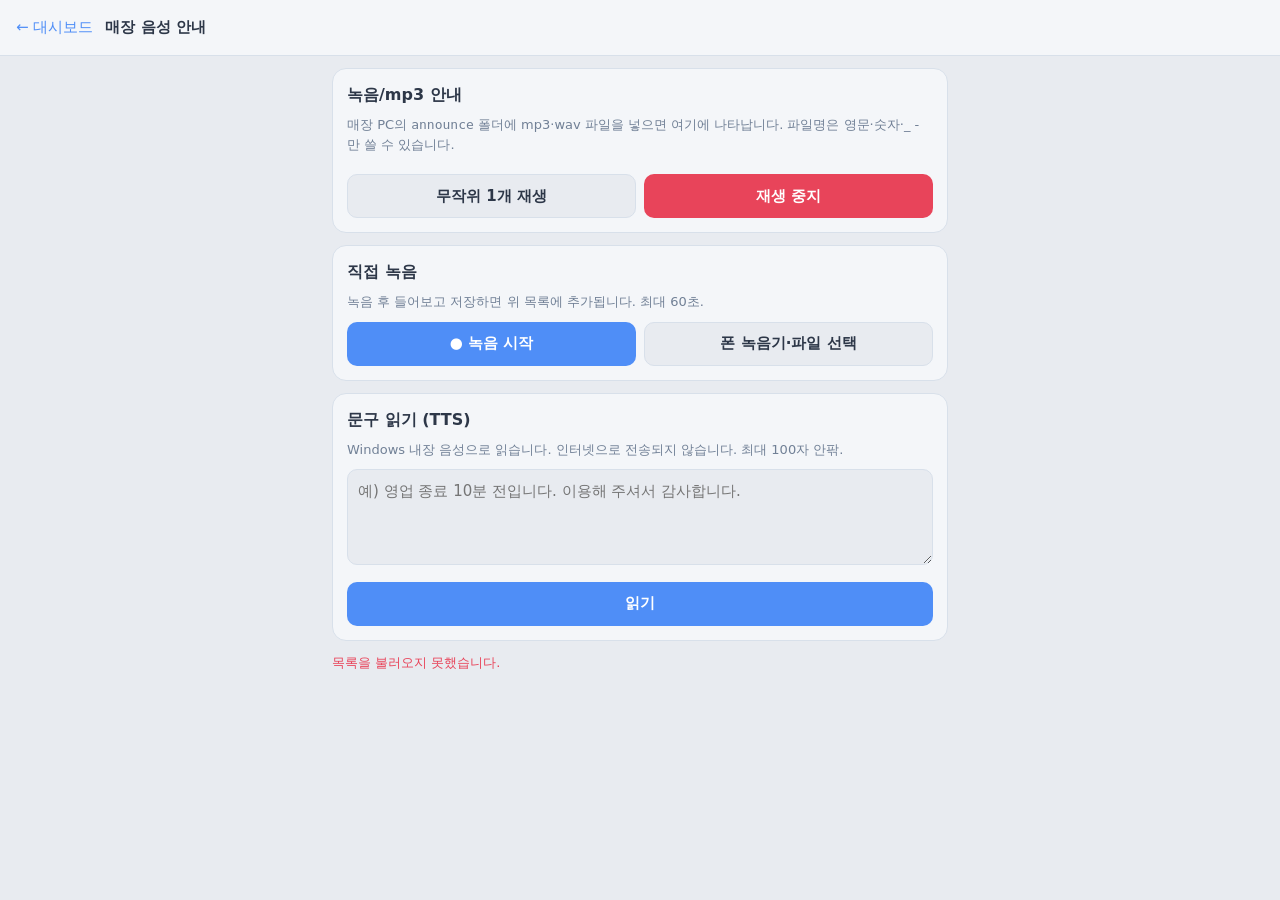
==== dashboard/announce.html @ 156df457 "feat(dashboard): 매장 음성 안내(mp3/TTS/녹음)와 모바일 헤더 반응형 보강 - /announce: announce\ 의 mp3/wav 택1·무작위 재생, 오프라" ====
<!DOCTYPE html>
<html lang="ko">
<head>
<meta charset="utf-8">
<meta name="viewport" content="width=device-width, initial-scale=1.0">
<title>매장 음성 안내</title>
<style>
/* 모바일 우선 단일 열. 점주가 폰으로 여는 화면이라 버튼은 44px 이상, 별도 프레임워크 없음. */
:root{--bg:#e8ebf0;--card:#f4f6f9;--text:#2d3748;--muted:#718096;--accent:#4f8ef7;--red:#e8445a;--border:#d8e0ea}
@media(prefers-color-scheme:dark){:root{--bg:#1c2028;--card:#262b36;--text:#e2e8f0;--muted:#8a94a6;--border:#394152}}
*{box-sizing:border-box}
body{margin:0;background:var(--bg);color:var(--text);font:15px/1.5 'Noto Sans KR',system-ui,sans-serif}
header{display:flex;align-items:center;gap:12px;padding:0 16px;height:56px;background:var(--card);position:sticky;top:0;border-bottom:1px solid var(--border)}
header a{color:var(--accent);text-decoration:none}
main{max-width:640px;margin:0 auto;padding:12px}
section{background:var(--card);border:1px solid var(--border);border-radius:14px;padding:14px;margin-bottom:12px}
h2{margin:0 0 8px;font-size:16px}
p.hint{margin:0 0 10px;color:var(--muted);font-size:13px}
button{min-height:44px;padding:0 16px;border:0;border-radius:10px;background:var(--accent);color:#fff;font:inherit;font-weight:700;cursor:pointer}
button.sub{background:var(--bg);color:var(--text);border:1px solid var(--border)}
button.stop{background:var(--red)}
button:disabled{opacity:.5}
.filebtn{display:flex;align-items:center;justify-content:center;min-height:44px;padding:0 16px;border-radius:10px;font-weight:700;cursor:pointer;background:var(--bg);color:var(--text);border:1px solid var(--border)}
.clip{display:flex;gap:6px}.clip button:first-child{flex:1;min-width:0}.clip .del{flex:0 0 44px;padding:0;background:var(--bg);color:var(--red);border:1px solid var(--border)}
.clips{display:grid;grid-template-columns:1fr;gap:8px}
.clips button{text-align:left;overflow:hidden;text-overflow:ellipsis;white-space:nowrap}
.row{display:flex;gap:8px;flex-wrap:wrap}
.row>*{flex:1 1 140px}
textarea{width:100%;min-height:96px;padding:10px;border:1px solid var(--border);border-radius:10px;background:var(--bg);color:var(--text);font:inherit;resize:vertical}
#status{min-height:1.5em;font-size:13px;color:var(--muted)}
#status.err{color:var(--red)}
@media(min-width:520px){.clips{grid-template-columns:1fr 1fr}}
</style>
</head>
<body>
<header><a href="/">← 대시보드</a><strong>매장 음성 안내</strong></header>
<main>
  <section>
    <h2>녹음/mp3 안내</h2>
    <p class="hint">매장 PC의 <code>announce</code> 폴더에 mp3·wav 파일을 넣으면 여기에 나타납니다. 파일명은 영문·숫자·_ - 만 쓸 수 있습니다.</p>
    <div class="clips" id="clips"></div>
    <div class="row" style="margin-top:10px">
      <button class="sub" id="random" type="button">무작위 1개 재생</button>
      <button class="stop" id="stop" type="button">재생 중지</button>
    </div>
  </section>
  <section>
    <h2>직접 녹음</h2>
    <p class="hint" id="rec-hint">녹음 후 들어보고 저장하면 위 목록에 추가됩니다. 최대 60초.</p>
    <div class="row">
      <button id="rec" type="button">● 녹음 시작</button>
      <label class="filebtn sub">폰 녹음기·파일 선택<input id="recfile" type="file" accept="audio/*" capture hidden></label>
    </div>
    <div id="recbox" hidden style="margin-top:10px">
      <audio id="preview" controls style="width:100%"></audio>
      <input id="recname" maxlength="40" placeholder="이름 (영문·숫자·_ -)" style="width:100%;margin:8px 0;min-height:44px;padding:0 10px;border:1px solid var(--border);border-radius:10px;background:var(--bg);color:var(--text);font:inherit">
      <div class="row"><button id="recsave" type="button">저장</button><button class="sub" id="recdrop" type="button">버리기</button></div>
    </div>
  </section>
  <section>
    <h2>문구 읽기 (TTS)</h2>
    <p class="hint">Windows 내장 음성으로 읽습니다. 인터넷으로 전송되지 않습니다. 최대 100자 안팎.</p>
    <textarea id="text" maxlength="100" placeholder="예) 영업 종료 10분 전입니다. 이용해 주셔서 감사합니다."></textarea>
    <div class="row" style="margin-top:10px"><button id="speak" type="button">읽기</button></div>
  </section>
  <div id="status" role="status"></div>
</main>
<script>
/* PIN 처리는 index.html 의 authFetch 와 같은 규칙: 서버가 403 을 줄 때만 묻고 sessionStorage 에 보관. */
let pin=sessionStorage.getItem('hunikPin')||'';
const $=id=>document.getElementById(id), st=$('status');
function say(msg,err){st.textContent=msg;st.className=err?'err':'';}
async function post(url,body,retried){
  const h={'Content-Type':'text/plain; charset=utf-8'}; if(pin)h['X-Hunik-Pin']=pin;
  const r=await fetch(url,{method:'POST',headers:h,body:body||''});
  if(r.status===403&&!retried){
    let e='';try{e=(await r.clone().json()).error}catch(_){}
    if(e==='pin_locked'){say('PIN 오류가 반복되어 이 기기는 10분간 잠겼습니다.',1);return r;}
    if(e==='pin_required'||e==='pin_wrong'){
      const p=prompt(e==='pin_wrong'?'PIN 이 틀렸습니다. 다시 입력하세요:':'음성 안내 재생에는 접근 PIN 이 필요합니다:');
      if(p===null)return r; pin=p.trim(); sessionStorage.setItem('hunikPin',pin); return post(url,body,true);
    }
  }
  return r;
}
const ERR={no_clips:'announce 폴더에 재생할 파일이 없습니다.',not_found:'파일을 찾을 수 없습니다.',bad_file:'허용되지 않는 파일입니다.',
  play_failed:'재생에 실패했습니다. 파일이 손상됐거나 오디오 장치가 없습니다.',tts_failed:'음성 합성에 실패했습니다. Windows 한국어 음성 설치를 확인하세요.',bad_text:'문구가 비었거나 너무 깁니다.'};
async function run(url,body,okMsg,btn){
  if(btn)btn.disabled=true; say('요청 중…');
  try{const r=await post(url,body);let j={};try{j=await r.json()}catch(_){}
    if(r.ok&&j.ok)say(okMsg(j));else say(ERR[j.error]||('실패 ('+r.status+')'),1);
  }catch(e){say('서버에 연결하지 못했습니다.',1)}
  if(btn)btn.disabled=false;
}
async function load(){
  try{const j=await (await fetch('/api/announce')).json(); const box=$('clips'); box.textContent='';
    if(!j.clips.length){box.textContent='등록된 파일이 없습니다.';return;}
    for(const f of j.clips){const w=document.createElement('div');w.className='clip';
      const b=document.createElement('button');b.type='button';b.textContent='▶ '+f;
      b.onclick=()=>run('/api/announce/play?file='+encodeURIComponent(f),'',()=>f+' 재생 중',b);
      const d=document.createElement('button');d.type='button';d.className='del';d.textContent='🗑';d.setAttribute('aria-label',f+' 삭제');
      d.onclick=async()=>{if(!confirm(f+' 을(를) 삭제할까요?'))return;await run('/api/announce/delete?file='+encodeURIComponent(f),'',()=>f+' 삭제함',d);load();};
      w.append(b,d);box.appendChild(w);}
  }catch(e){say('목록을 불러오지 못했습니다.',1)}
}
$('random').onclick=e=>run('/api/announce/play?file=random','',j=>j.file+' 재생 중',e.target);
$('stop').onclick=()=>run('/api/announce/stop','',()=>'중지했습니다');
$('speak').onclick=e=>{const t=$('text').value.trim(); if(!t){say('문구를 입력하세요.',1);return;} run('/api/announce/tts',t,()=>'읽는 중',e.target);};
/* ── 녹음 ───────────────────────────────────────────────────────────────────
   MediaRecorder 결과(webm/m4a)는 서버 MediaPlayer 가 못 읽을 수 있어, 브라우저에서 16kHz 모노 WAV 로
   바꿔 보냅니다. 서버에 ffmpeg 변환을 두지 않는 이유: 매장 PC 의존성을 늘리지 않고 변환 부하를 폰/브라우저에 둠. */
const REC_MAX_SEC=60, RATE=16000;
let rec=null,chunks=[],timer=null,wavBlob=null,previewUrl=null;
const canMic=!!(navigator.mediaDevices&&navigator.mediaDevices.getUserMedia&&window.MediaRecorder&&isSecureContext);
if(!canMic){$('rec').disabled=true;
  $('rec-hint').textContent='이 주소(http)에서는 브라우저가 마이크를 막습니다. 폰에서는 오른쪽 "폰 녹음기·파일 선택"으로 녹음하거나, 매장 PC의 localhost 에서 여세요.';}
async function toWav(blob){
  const ac=new (window.AudioContext||window.webkitAudioContext)();
  let src; try{src=await ac.decodeAudioData(await blob.arrayBuffer());}finally{ac.close();}
  if(src.duration>REC_MAX_SEC+1)throw Error('long');
  const oc=new OfflineAudioContext(1,Math.max(1,Math.ceil(src.duration*RATE)),RATE);
  const s=oc.createBufferSource();s.buffer=src;s.connect(oc.destination);s.start();
  const pcm=(await oc.startRendering()).getChannelData(0);
  const out=new DataView(new ArrayBuffer(44+pcm.length*2)),W=(o,t)=>{for(let i=0;i<t.length;i++)out.setUint8(o+i,t.charCodeAt(i))};
  W(0,'RIFF');out.setUint32(4,36+pcm.length*2,true);W(8,'WAVE');W(12,'fmt ');out.setUint32(16,16,true);out.setUint16(20,1,true);out.setUint16(22,1,true);
  out.setUint32(24,RATE,true);out.setUint32(28,RATE*2,true);out.setUint16(32,2,true);out.setUint16(34,16,true);W(36,'data');out.setUint32(40,pcm.length*2,true);
  for(let i=0;i<pcm.length;i++)out.setInt16(44+i*2,Math.max(-1,Math.min(1,pcm[i]))*0x7fff,true);
  return new Blob([out],{type:'audio/wav'});
}
function stamp(){const d=new Date(),p=n=>String(n).padStart(2,'0');return 'rec_'+d.getFullYear()+p(d.getMonth()+1)+p(d.getDate())+'_'+p(d.getHours())+p(d.getMinutes())+p(d.getSeconds());}
async function showTake(blob){
  try{wavBlob=await toWav(blob);}catch(e){say(e.message==='long'?'녹음이 '+REC_MAX_SEC+'초를 넘습니다.':'이 녹음 형식을 변환하지 못했습니다.',1);return;}
  if(previewUrl)URL.revokeObjectURL(previewUrl);previewUrl=URL.createObjectURL(wavBlob);
  $('preview').src=previewUrl;$('recname').value=stamp();$('recbox').hidden=false;say('들어보고 저장하세요.');
}
function stopRec(){clearInterval(timer);timer=null;if(rec&&rec.state!=='inactive')rec.stop();$('rec').textContent='● 녹음 시작';}
$('rec').onclick=async()=>{
  if(rec&&rec.state==='recording'){stopRec();return;}
  let stream;try{stream=await navigator.mediaDevices.getUserMedia({audio:true});}catch(e){say('마이크를 사용할 수 없습니다. 권한을 허용했는지 확인하세요.',1);return;}
  chunks=[];rec=new MediaRecorder(stream);
  rec.ondataavailable=e=>{if(e.data.size)chunks.push(e.data)};
  /* 마이크 표시등이 계속 켜져 있지 않도록 트랙을 반드시 멈춘다. */
  rec.onstop=()=>{stream.getTracks().forEach(t=>t.stop());showTake(new Blob(chunks,{type:rec.mimeType}));};
  rec.start();let sec=0;$('rec').textContent='■ 녹음 중지 (0초)';
  timer=setInterval(()=>{sec++;$('rec').textContent='■ 녹음 중지 ('+sec+'초)';if(sec>=REC_MAX_SEC)stopRec();},1000);
};
$('recfile').onchange=e=>{const f=e.target.files[0];e.target.value='';if(f)showTake(f);};
$('recdrop').onclick=()=>{wavBlob=null;$('recbox').hidden=true;$('preview').removeAttribute('src');say('');};
$('recsave').onclick=async e=>{
  const name=$('recname').value.trim();
  if(!/^[A-Za-z0-9_-]{1,40}$/.test(name)){say('이름은 영문·숫자·_ - 만 40자까지 쓸 수 있습니다.',1);return;}
  e.target.disabled=true;say('저장 중…');
  ERR.exists='같은 이름의 파일이 이미 있습니다. 다른 이름을 쓰세요.';ERR.too_large='녹음이 너무 큽니다.';ERR.bad_audio='올바른 오디오가 아닙니다.';ERR.bad_name='이름이 올바르지 않습니다.';ERR.incomplete='전송이 중간에 끊겼습니다. 다시 시도하세요.';
  try{const r=await post('/api/announce/upload?name='+encodeURIComponent(name),wavBlob);let j={};try{j=await r.json()}catch(_){}
    if(r.ok&&j.ok){say(j.file+' 저장됨');$('recdrop').click();say(j.file+' 저장됨');load();}else say(ERR[j.error]||('실패 ('+r.status+')'),1);
  }catch(_){say('서버에 연결하지 못했습니다.',1)}
  e.target.disabled=false;
};
load();
</script>
</body>
</html>
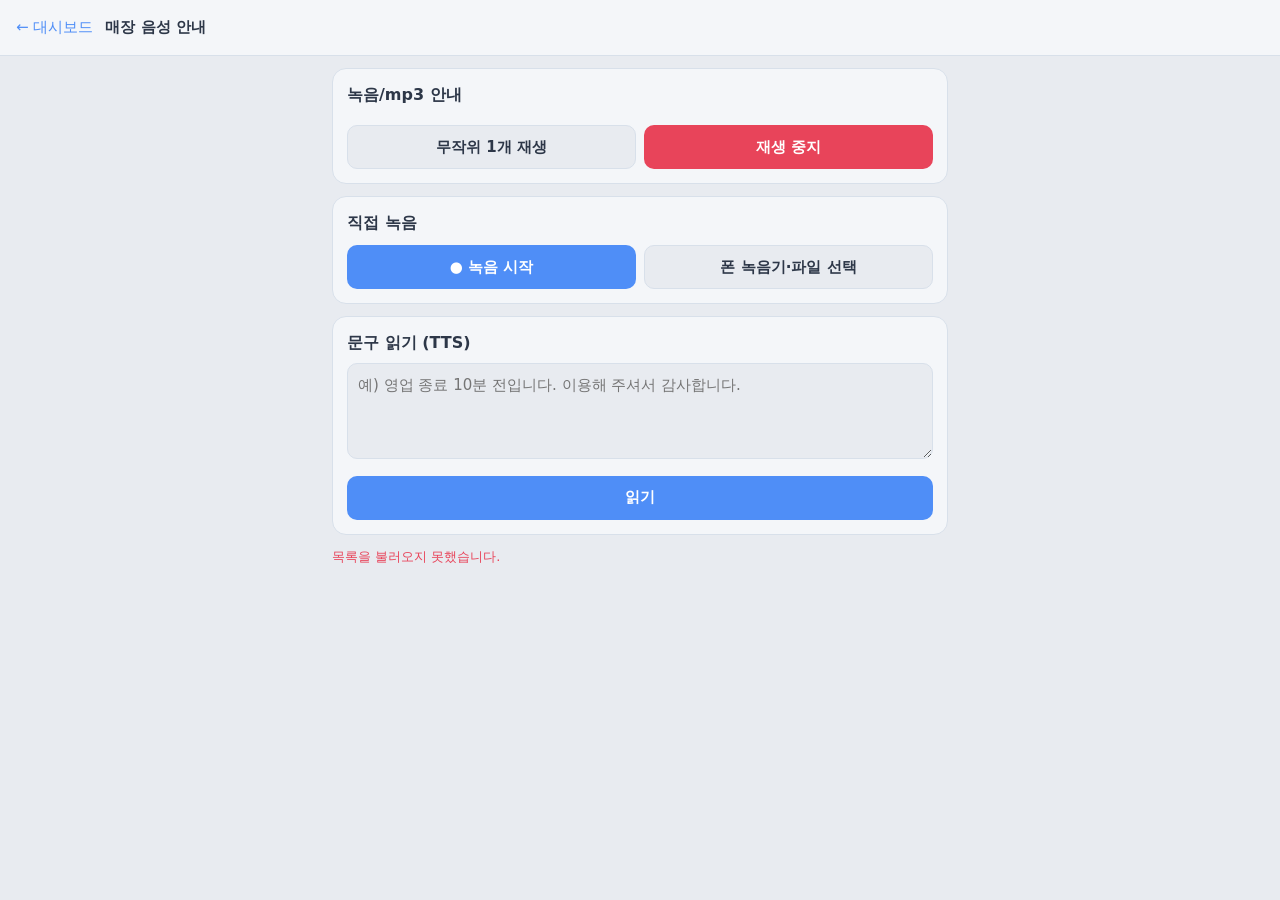
==== commit 4718e4b0: "대시보드 Apple 스타일 재디자인: Pretendard 로컬 번들, 설명·진행 문구 삭제 - dashboard/assets/theme.css: 기존 뉴모피즘 위에 덮어쓰는 공용 " ====
--- a/dashboard/announce.html
+++ b/dashboard/announce.html
@@ -30,14 +30,13 @@
 #status{min-height:1.5em;font-size:13px;color:var(--muted)}
 #status.err{color:var(--red)}
 @media(min-width:520px){.clips{grid-template-columns:1fr 1fr}}
-</style>
+</style><link rel="stylesheet" href="/assets/theme.css">
 </head>
 <body>
 <header><a href="/">← 대시보드</a><strong>매장 음성 안내</strong></header>
 <main>
   <section>
     <h2>녹음/mp3 안내</h2>
-    <p class="hint">매장 PC의 <code>announce</code> 폴더에 mp3·wav 파일을 넣으면 여기에 나타납니다. 파일명은 영문·숫자·_ - 만 쓸 수 있습니다.</p>
     <div class="clips" id="clips"></div>
     <div class="row" style="margin-top:10px">
       <button class="sub" id="random" type="button">무작위 1개 재생</button>
@@ -46,7 +45,7 @@
   </section>
   <section>
     <h2>직접 녹음</h2>
-    <p class="hint" id="rec-hint">녹음 후 들어보고 저장하면 위 목록에 추가됩니다. 최대 60초.</p>
+    <p class="hint" id="rec-hint"></p>
     <div class="row">
       <button id="rec" type="button">● 녹음 시작</button>
       <label class="filebtn sub">폰 녹음기·파일 선택<input id="recfile" type="file" accept="audio/*" capture hidden></label>
@@ -59,7 +58,6 @@
   </section>
   <section>
     <h2>문구 읽기 (TTS)</h2>
-    <p class="hint">Windows 내장 음성으로 읽습니다. 인터넷으로 전송되지 않습니다. 최대 100자 안팎.</p>
     <textarea id="text" maxlength="100" placeholder="예) 영업 종료 10분 전입니다. 이용해 주셔서 감사합니다."></textarea>
     <div class="row" style="margin-top:10px"><button id="speak" type="button">읽기</button></div>
   </section>
